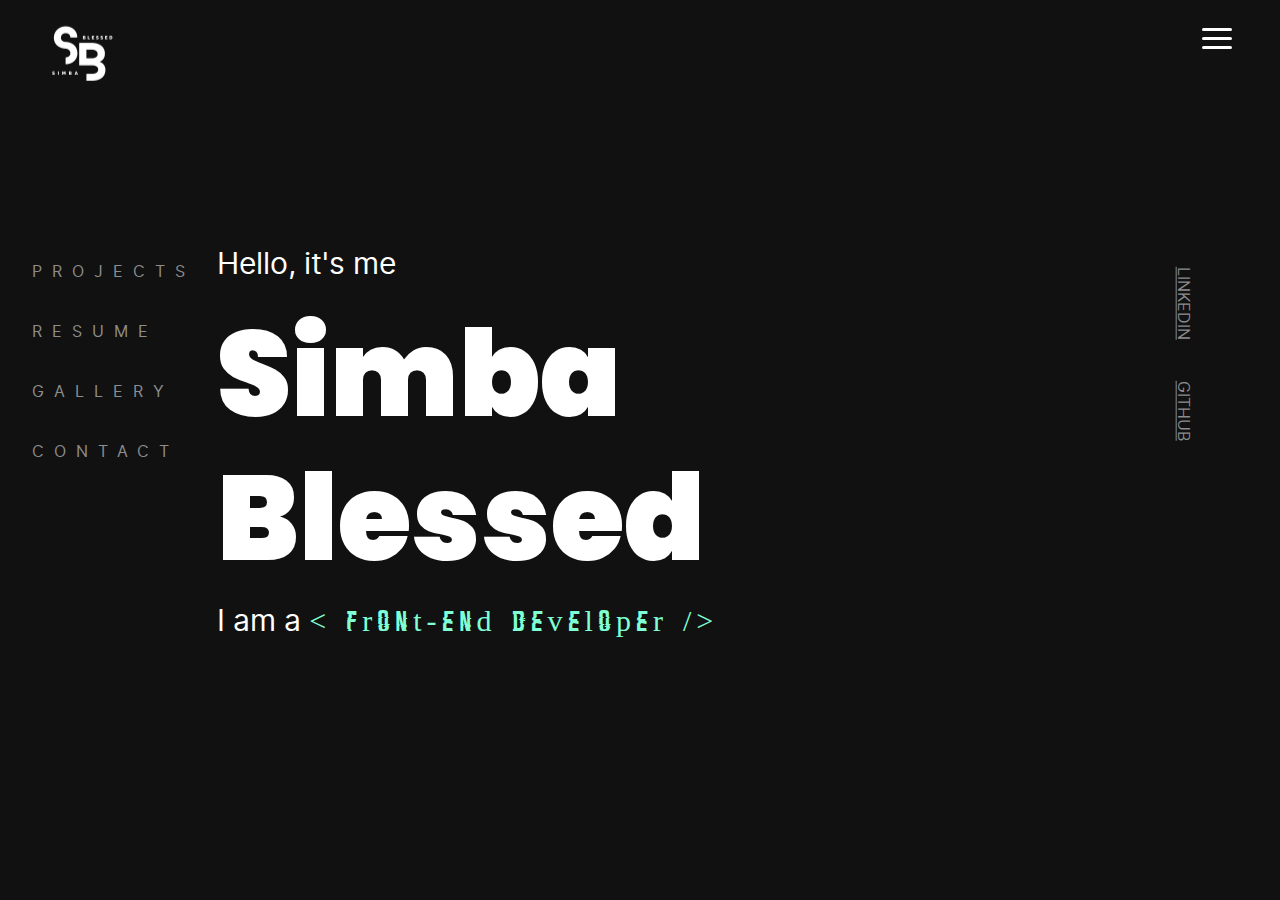
==== index.html @ e40c5028 "new update" ====
<!DOCTYPE html>
<html lang="en">
<head>
    <meta charset="UTF-8">
    <meta http-equiv="X-UA-Compatible" content="IE=edge">
    <meta name="viewport" content="width=device-width, initial-scale=1.0">
    <link rel="stylesheet" href="./assets/css/main.css">
    <link rel="stylesheet" href="./assets/css/breakpoints.css">
    <link rel="stylesheet" href="./assets/css/bootstrap.min.css">
    <link rel="stylesheet" href="./assets/font/Korner/korner.css">
    <link rel="stylesheet" href="./assets/font/Korner/glitch.css">
    <link rel="stylesheet" href="./assets/font/interr/inter.css">
    <link rel="stylesheet" href="./assets/font/SDDEMO/sddemo.css">
    <title>Home</title>
</head>
<header>
   <!-- Nav Starts -->
   <div class="navbar">
    <a href="./index.html" class="brand-title"><img src="./assets/icons/1.png" alt="" class="logo-image"></a>

    <a href="#" class="toggle-button" onclick="openNav()">
        <span class="bar"></span>
        <span class="bar"></span>
        <span class="bar"></span>
    </a>
</div>

<div id="myNav" class="overlay">
    <!-- Button to close the overlay navigation -->
 <a href="javascript:void(0)" class="closebtn" onclick="closeNav()">&times;</a>
    <!-- overlay -->
    <div class="overlay-content">
            <div>
                <a class="active" href="#">HOME</a>
                <a href="./blog.html">BLOG</a>
                <a href="./about.html">ABOUT</a>
                <a href="./resume.html">RESUME</a>
                <a href="./contact.html">CONTACT</a>
            </div>
    </div>
</div>
<!-- Nav Ends -->
</header>
<body>
    <section class="bilboard" id="bilboard">     
        <div class="row">
            <div class="col-lg-2">
                <div class="mynav">
                    <ul>
                        <li><a href="./work.html">PROJECTS</a></li>
                        <li><a href="./resume.html">RESUME</a></li>
                        <li><a href="./gallery.html">GALLERY</a></li>
                        <li><a href="./contact.html">CONTACT</a></li>
                    </ul>
                </div>
            </div>

            <div class="col-lg-8 herotxt-grp">
                <div>
                    <p>Hello, it's me</p>
                    <h1>Simba Blessed</h1>
                    <p>I am a <span> < Front-End Developer /> </span> </p>
                    <div class="hero-icons">
                        <i class="fa-solid fa-envelope"></i>
                    </div>
                </div>
            </div>

            <div class="col-lg-2">
                <div class="social-icons">
                    <li><a href="https://github.com/siembaX/My-Portfolio">LINKEDIN</a></li>
                    <li><a href="https://github.com/siembaX/My-Portfolio">GITHUB</a></li>
                </div>
            </div>


        </div>
    </section>


 <script src="./assets/js/jquery-3.6.3.js"></script>
<script src="./assets/js/mine.js"></script>
</body>
</html>
---- assets/css/main.css ----
@import url("https://fonts.googleapis.com/css?family=Poppins:300,400,500,600,700,800,900&display=swap");
* {
  font-family: "interregular";
}

.div-gaps {
  padding: 50px 0;
}

.sections-gaps {
  padding: 70px 0;
}

.cards-gap {
  padding: 30px 0;
}

.logo-image {
  -o-object-fit: contain;
     object-fit: contain;
  width: 25%;
}

header {
  position: absolute;
  /* The Overlay (background) */
}
header .navbar {
  display: flex;
  width: 100vw;
  justify-content: space-between;
  align-items: center;
  background-color: transparent;
}
header .navbar .brand-title {
  color: rgb(255, 255, 255);
  transform: translateY(35%);
  position: absolute;
  left: 1rem;
}
header .navbar .toggle-button {
  position: absolute;
  top: 1.75rem;
  right: 3rem;
  display: flex;
  flex-direction: column;
  justify-content: space-between;
  width: 30px;
  height: 21px;
}
header .navbar .toggle-button:hover {
  transition: 0.5s;
}
header .navbar .toggle-button .bar {
  height: 3px;
  width: 100%;
  background-color: white;
  border-radius: 10px;
}
header .navbar .navbar-links {
  display: none;
  width: 100%;
}
header .navbar .navbar-links.active {
  display: flex;
}
header .navbar .navbar-links ul {
  display: flex;
  flex-direction: column;
  width: 100%;
  gap: 20px;
  padding: 10px;
}
header .navbar .navbar-links ul li {
  list-style: none;
  text-align: right;
}
header .navbar .navbar-links ul li:hover {
  background-color: gray;
}
header .navbar .navbar-links ul li a {
  color: white;
  text-decoration: none;
}
header .navbar .navbar-links ul li a.active {
  color: aqua;
}
header .overlay {
  /* Height & width depends on how you want to reveal the overlay (see JS below) */
  height: 100%;
  width: 0;
  position: fixed; /* Stay in place */
  z-index: 1; /* Sit on top */
  left: 0;
  top: 0;
  background-color: rgb(0, 0, 0); /* Black fallback color */
  background-color: rgba(0, 0, 0, 0.963); /* Black w/opacity */
  overflow-x: hidden; /* Disable horizontal scroll */
  transition: 0.5s; /* 0.5 second transition effect to slide in or slide down the overlay (height or width, depending on reveal) */
  /* When the height of the screen is less than 450 pixels, change the font-size of the links and position the close button again, so they don't overlap */
}
header .overlay .overlay-content {
  position: relative;
  top: 10%; /* 25% from the top */
  width: 100%; /* 100% width */
  text-align: center; /* Centered text/links */
  margin-top: 30px; /* 30px top margin to avoid conflict with the close button on smaller screens */
}
header .overlay .overlay-content a {
  /* The navigation links inside the overlay */
  padding: 8px;
  text-decoration: none;
  font-size: 70px;
  font-weight: 900;
  color: #818181;
  display: block; /* Display block instead of inline */
  transition: 0.3s; /* Transition effects on hover (color) */
}
header .overlay .overlay-content a:hover {
  color: aquamarine;
}
header .overlay .overlay-content a.focus {
  color: aquamarine;
}
header .overlay .closebtn {
  position: absolute;
  top: -10px;
  right: 45px;
  font-size: 60px;
  color: rgb(141, 141, 141);
  text-decoration: none;
}
@media screen and (max-height: 450px) {
  header .overlay .overlay a {
    font-size: 20px;
  }
  header .overlay .overlay .closebtn {
    font-size: 40px;
    top: 15px;
    right: 35px;
  }
}

.bilboard {
  /* position: relative; */
  background-color: #111;
  color: white;
  align-content: center;
  height: 100vh;
  overflow-x: hidden;
  display: flex;
  flex-direction: column;
  justify-content: center;
}
.bilboard .social-icons {
  display: flex;
  transform: translateY(80%);
  flex-direction: column;
  gap: 90px;
}
.bilboard .social-icons li {
  transform: rotate(90deg);
  list-style: none;
}
.bilboard .social-icons li a {
  color: rgb(141, 141, 141);
}
.bilboard .social-icons li a:hover {
  color: aqua;
  text-decoration: none;
  transition: 0.5s;
  letter-spacing: 1px;
}
.bilboard .herotxt-grp {
  display: flex;
  /* transform: translateY(60%); */
  justify-content: center;
}
.bilboard .herotxt-grp .hero-icons {
  width: 40px;
  display: flex;
  gap: 16px;
  color: aquamarine;
}
.bilboard .herotxt-grp span {
  color: aquamarine;
  letter-spacing: 5px;
  font-family: "sdglitchdemoregular";
}
.bilboard .herotxt-grp p {
  font-size: 30px;
}
.bilboard .herotxt-grp h1 {
  font-size: 120px;
  font-weight: 900;
  font-family: "Poppins", sans-serif;
}
.bilboard .mynav {
  /* transform: translateY(60%); */
}
.bilboard .mynav ul li {
  list-style: none;
}
.bilboard .mynav ul li a {
  text-decoration: none;
  color: rgb(141, 141, 141);
  line-height: 60px;
  letter-spacing: 10px;
}
.bilboard .mynav ul li a.active {
  color: aquamarine;
  font-size: 35px;
  letter-spacing: 0px;
}
.bilboard .mynav ul li a:hover {
  color: aquamarine;
  transition: 0.4s;
  font-size: 35px;
  letter-spacing: 0px;
}
.bilboard .hero-img {
  height: 671px;
}
.bilboard .hero-main {
  display: flex;
  justify-content: end;
}

.about-me {
  background-color: #111;
  padding: 100px;
  height: 100vh;
  display: flex;
  align-items: center;
}
.about-me .items-alll {
  display: flex;
  align-items: end;
}
.about-me h2 {
  font-size: 120px;
  color: white;
  position: absolute;
  align-items: center;
}
.about-me p {
  font-size: 30px;
  color: white;
}
.about-me p span {
  color: aquamarine;
  font-family: "sdglitchdemoregular";
}

.about-me-skills {
  background-color: #111;
  padding: 100px;
  /* height: 100vh; */
  display: flex;
  align-items: center;
}
.about-me-skills .mynav {
  /* transform: translateY(25%); */
  display: flex;
  height: 100%;
  align-items: center;
}
.about-me-skills .mynav ul li {
  list-style: none;
}
.about-me-skills .mynav ul li .btn3 {
  display: flex;
  align-items: center;
  justify-content: center;
  width: 130px;
  height: 45px;
  position: relative;
  top: 20px;
  align-items: center;
  justify-content: center;
  font-weight: bolder;
  background-color: transparent;
  color: white;
  border: 2px solid aquamarine;
  border-radius: 15px;
}
.about-me-skills .mynav ul li .btn3:hover {
  color: black;
  font-weight: bolder;
  background-color: #4BD6C5;
}
.about-me-skills .mynav ul li .btn3 span {
  font-size: 20px;
  font-weight: 700;
}
.about-me-skills .mynav ul li a {
  text-decoration: none;
  color: rgb(141, 141, 141);
  line-height: 60px;
  letter-spacing: 10px;
  /* text-decoration: line-through; */
}
.about-me-skills .mynav ul li a.active {
  color: aquamarine;
  font-size: 35px;
  letter-spacing: 0px;
}
.about-me-skills .mynav ul li a:hover {
  color: rgb(142, 126, 27);
  transition: 0.4s;
  font-size: 35px;
  letter-spacing: 0px;
}
.about-me-skills .brain-img {
  display: flex;
  justify-content: center;
  align-items: center;
}
.about-me-skills .my-aboutimg {
  height: 400px;
}
.about-me-skills .items-alll {
  display: flex;
  align-items: end;
}
.about-me-skills h3 {
  position: absolute;
  color: white;
  width: 45%;
  font-size: 50px;
}
.about-me-skills p {
  font-size: 20px;
  color: white;
  line-height: 30px;
}
.about-me-skills a {
  color: #4BD6C5;
  text-decoration: none;
}

.section-padding {
  background-color: #111;
  padding: 100px;
}

.resume, .resume-all {
  background-color: #111;
  /*  padding: 100px;
      height: 100vh; */
  /* display: flex; */
  align-items: center;
  width: auto;
}
.resume .card, .resume-all .card {
  background-color: #3A3A3A;
  color: white;
  padding: 30px;
  width: 95%;
}
.resume .card span, .resume-all .card span {
  color: aquamarine;
}
.resume .items-alll, .resume-all .items-alll {
  display: flex;
  align-items: end;
}
.resume h2, .resume-all h2 {
  font-size: 120px;
  color: white;
  position: absolute;
  align-items: center;
}
.resume h3, .resume-all h3 {
  font-size: 30px;
  color: white;
}
.resume p, .resume-all p {
  font-size: 30px;
  color: white;
}
.resume p span, .resume-all p span {
  color: aquamarine;
  font-family: "sdglitchdemoregular";
}

.work-section {
  background-color: #111;
  padding: 100px;
  align-items: center;
}
.work-section .btn3 {
  display: flex;
  align-items: center;
  justify-content: center;
  width: 130px;
  height: 45px;
  position: relative;
  top: 80px;
  font-weight: bolder;
  background-color: transparent;
  color: white;
  border: 2px solid aquamarine;
  border-radius: 15px;
  left: 33px;
}
.work-section .btn3:hover {
  color: black;
  font-weight: bolder;
  background-color: #4BD6C5;
}
.work-section .btn3 span {
  font-size: 20px;
  font-weight: 700;
}
.work-section .first-grp {
  margin-bottom: 30px;
}
.work-section .first-grp h4 {
  color: white;
  text-align: center;
}
.work-section .first-grp p {
  color: white;
  text-align: center;
}
.work-section .first-grp .imgs-1 {
  width: 100%;
  height: 100%;
}
.work-section .first-grp .imgs-1:hover {
  background-color: aquamarine;
}
.work-section .projects-nav ul {
  display: flex;
  gap: 25px;
  align-items: center;
  justify-content: center;
}
.work-section .projects-nav ul li a.active {
  color: #4BD6C5;
}
.work-section .items-alll {
  display: flex;
  align-items: end;
}
.work-section li a {
  color: grey;
  list-style: none;
  text-decoration: none;
  font-size: 20px;
}
.work-section li a:hover {
  color: #4BD6C5;
}
.work-section h2 {
  font-size: 120px;
  color: white;
  position: absolute;
  align-items: center;
}
.work-section h3 {
  font-size: 50px;
  color: white;
}
.work-section p {
  font-size: 30px;
  color: white;
}
.work-section p span {
  color: aquamarine;
  font-family: "sdglitchdemoregular";
}
.work-section .sections-gap button {
  position: relative;
  padding: 5px 17px 5px 12px;
  font-weight: 700;
  text-transform: uppercase;
  background-color: transparent;
  border: none;
}
.work-section .gallery-text {
  display: flex;
  flex-direction: column;
  align-items: center;
  justify-content: center;
}
.work-section .genesis-content {
  display: flex;
  padding-top: 10px;
  justify-content: space-between;
}
.work-section .genesis-content a {
  list-style: none;
  text-decoration: none;
  color: gray;
  letter-spacing: 5px;
}
.work-section .genesis-content a:hover {
  color: rgb(142, 126, 27);
  text-decoration: line-through;
}
.work-section .Luigis-content {
  display: flex;
  padding-top: 10px;
  justify-content: center;
}
.work-section .Luigis-content a {
  list-style: none;
  text-decoration: none;
  color: gray;
  letter-spacing: 5px;
}
.work-section .Luigis-content a:hover {
  color: rgb(142, 126, 27);
  text-decoration: line-through;
}
.work-section .Luigis-content a.focus {
  color: rgb(142, 126, 27);
  text-decoration: line-through;
}

.blogs, .blog {
  background-color: #111;
  /*     padding: 100px;
      height: 100vh; */
  /* display: flex; */
  align-items: center;
  width: auto;
}
.blogs .card, .blog .card {
  background-color: #3A3A3A;
  color: white;
  padding: 30px;
  width: 95%;
}
.blogs .card span, .blog .card span {
  color: aquamarine;
  font-family: "sdglitchdemoregular";
}
.blogs .items-alll, .blog .items-alll {
  display: flex;
  align-items: end;
}
.blogs h2, .blog h2 {
  font-size: 120px;
  color: white;
  position: absolute;
  align-items: center;
}
.blogs h3, .blog h3 {
  font-size: 30px;
  color: white;
}
.blogs p, .blog p {
  font-size: 30px;
  color: white;
}
.blogs p span, .blog p span {
  color: aquamarine;
  font-family: "sdglitchdemoregular";
}

.contact-form {
  background-color: #111;
  padding: 120px;
}
.contact-form .mynav {
  display: flex;
  height: 100%;
  align-items: center;
}
.contact-form .mynav ul li {
  list-style: none;
}
.contact-form .mynav ul li a {
  text-decoration: none;
  color: rgb(141, 141, 141);
  line-height: 60px;
  letter-spacing: 10px;
  /* text-decoration: line-through; */
}
.contact-form .mynav ul li a.active {
  color: aquamarine;
  font-size: 35px;
  letter-spacing: 0px;
}
.contact-form .mynav ul li a:hover {
  color: rgb(142, 126, 27);
  transition: 0.4s;
  font-size: 35px;
  letter-spacing: 0px;
}
.contact-form .items-alll h3 li {
  list-style: none;
}
.contact-form .items-alll h3 li a {
  color: white;
  text-decoration: none;
}
.contact-form .items-alll h3 li a:hover {
  color: aquamarine;
}
.contact-form .div-gaps {
  margin-bottom: 5px;
}
.contact-form input[type=text], .contact-form select {
  width: 100%;
  padding: 12px 20px;
  margin: 10px 0;
  font-size: larger;
  display: inline-block;
  border: none;
  background-color: #3A3A3A;
  color: white;
  border-radius: 15px;
  box-sizing: border-box;
}
.contact-form textarea {
  border: none;
  background-color: #3A3A3A;
  color: white;
  font-size: larger;
  border-radius: 15px;
  box-sizing: border-box;
  display: inline-block;
  padding: 12px 20px;
  margin: 8px 0;
  width: 100%;
  height: 150px;
}
.contact-form .btn3 {
  display: flex;
  align-items: center;
  justify-content: center;
  width: 130px;
  height: 45px;
  position: relative;
  top: 20px;
  align-items: center;
  justify-content: center;
  font-weight: bolder;
  background-color: transparent;
  color: white;
  border: 2px solid aquamarine;
  border-radius: 15px;
}
.contact-form .btn3:hover {
  color: black;
  font-weight: bolder;
  background-color: #4BD6C5;
}
.contact-form .btn3 span {
  font-size: 20px;
  font-weight: 700;
}

.footer-section {
  background-color: #252525;
  text-align: center;
  display: flex;
  align-content: center;
  justify-content: center;
  padding: 50px;
}
.footer-section .brand-title {
  font-family: "korner_deli_nfregular";
  font-size: 30px;
}
.footer-section p {
  color: white;
}
.footer-section .footer-icons {
  display: flex;
  gap: 10px;
  justify-content: center;
}
.footer-section .footer-icons .icon1 {
  width: 30px;
}

.services-section {
  padding: 120px;
  background-color: #111;
}
.services-section .card {
  background-color: #3A3A3A;
  color: white;
  text-align: center;
  border: none;
}
.services-section .card h4 {
  font-weight: 900;
  color: #4BD6C5;
}
.services-section .card-header {
  border: none;
}
.services-section .card-header .brushimg {
  width: 90px;
}

.gallery-section {
  background-color: #111;
  padding: 120px;
  color: white;
  width: 100vw;
  height: 100vh;
}
.gallery-section .gomb_set {
  display: flex;
  flex-direction: column;
  gap: 18px;
}
.gallery-section .mynav {
  display: flex;
  height: 100%;
  align-items: center;
}
.gallery-section .mynav ul li {
  list-style: none;
}
.gallery-section .mynav ul li a {
  text-decoration: none;
  color: rgb(141, 141, 141);
  line-height: 60px;
  letter-spacing: 10px;
  /* text-decoration: line-through; */
}
.gallery-section .mynav ul li a.active {
  color: aquamarine;
  font-size: 35px;
  letter-spacing: 0px;
}
.gallery-section .mynav ul li a:hover {
  color: rgb(142, 126, 27);
  transition: 0.4s;
  font-size: 35px;
  letter-spacing: 0px;
}

.work-section {
  background-color: #111;
  width: 100vw;
  height: 100vh;
}
.work-section .mynav {
  transform: translateY(25%);
}
.work-section .mynav ul li {
  list-style: none;
}
.work-section .mynav ul li .btn3 {
  display: flex;
  align-items: center;
  justify-content: center;
  width: 130px;
  height: 45px;
  position: relative;
  top: 20px;
  align-items: center;
  justify-content: center;
  font-weight: bolder;
  background-color: transparent;
  color: white;
  border: 2px solid aquamarine;
  border-radius: 15px;
}
.work-section .mynav ul li .btn3:hover {
  color: black;
  font-weight: bolder;
  background-color: #4BD6C5;
}
.work-section .mynav ul li .btn3 span {
  font-size: 20px;
  font-weight: 700;
}
.work-section .mynav ul li a {
  text-decoration: none;
  color: rgb(141, 141, 141);
  line-height: 60px;
  letter-spacing: 10px;
  /* text-decoration: line-through; */
}
.work-section .mynav ul li a.active {
  color: aquamarine;
  font-size: 35px;
  letter-spacing: 0px;
}
.work-section .mynav ul li a:hover {
  color: rgb(142, 126, 27);
  transition: 0.4s;
  font-size: 35px;
  letter-spacing: 0px;
}

.bilboard-blog {
  background-color: #111;
  width: 100vw;
  height: 100vh;
  padding: 100px;
}
.bilboard-blog .mynav {
  display: flex;
  height: 100%;
  transform: translateY(40%);
}
.bilboard-blog .mynav ul li {
  list-style: none;
}
.bilboard-blog .mynav ul li a {
  text-decoration: none;
  color: rgb(141, 141, 141);
  line-height: 60px;
  letter-spacing: 10px;
}
.bilboard-blog .mynav ul li a.active {
  color: aquamarine;
  font-size: 35px;
  letter-spacing: 0px;
}
.bilboard-blog .mynav ul li a:hover {
  color: aquamarine;
  transition: 0.4s;
  font-size: 35px;
  letter-spacing: 0px;
}/*# sourceMappingURL=main.css.map */
---- assets/css/breakpoints.css ----
/* For Tablet View */
@media screen and (min-device-width: 768px) and (max-device-width: 1024px) {
  .bilboard {
    background-color: rgb(56, 107, 90);
  }
  .bilboard .herotxt-grp h1 {
    font-size: 30px;
  }
}
/* For Mobile Portrait View */
@media screen and (max-device-width: 480px) and (orientation: portrait) {
  .bilboard {
    background-color: rgb(8, 0, 255);
  }
}
/* For Mobile Landscape View */
@media screen and (max-device-width: 640px) and (orientation: landscape) {
  .bilboard {
    background-color: rgb(170, 163, 105);
  }
}
/* For Mobile Phones Portrait or Landscape View */
@media screen and (max-device-width: 640px) {
  .bilboard {
    background-color: rgb(43, 0, 255);
  }
}
/* For iPhone 4 Portrait or Landscape View */
@media screen and (min-device-width: 320px) and (-webkit-min-device-pixel-ratio: 2) {
  header .overlay .overlay-content a {
    font-size: 45px;
  }
  .bilboard {
    overflow-y: hidden;
  }
  .bilboard .mynav {
    display: none;
  }
  .bilboard .social-icons {
    display: flex;
    flex-direction: row;
    transform: translateY(0);
    transform: translateX(12%);
    gap: 145px;
  }
  .bilboard .social-icons li {
    transform: rotate(0deg);
    display: flex;
  }
  .bilboard .social-icons li a {
    text-decoration: none;
    list-style: none;
  }
  .bilboard .herotxt-grp {
    display: flex;
    align-items: center;
    transform: translateX(12%);
  }
  .bilboard .herotxt-grp h1 {
    font-size: 70px;
  }
}
/* For iPhone 5 Portrait or Landscape View */
@media (device-height: 568px) and (device-width: 320px) and (-webkit-min-device-pixel-ratio: 2) {
  .bilboard {
    background-color: red;
  }
}
/* For iPhone 6 and 6 plus Portrait or Landscape View */
@media (min-device-height: 667px) and (min-device-width: 375px) and (-webkit-min-device-pixel-ratio: 3) {
  header .overlay .overlay-content a {
    font-size: 45px;
  }
  .bilboard {
    overflow-y: hidden;
  }
  .bilboard .mynav {
    display: none;
  }
  .bilboard .social-icons {
    display: flex;
    flex-direction: row;
    transform: translateY(0);
    transform: translateX(12%);
    gap: 145px;
  }
  .bilboard .social-icons li {
    transform: rotate(0deg);
    display: flex;
  }
  .bilboard .social-icons li a {
    text-decoration: none;
    list-style: none;
  }
  .bilboard .herotxt-grp {
    display: flex;
    align-items: center;
    transform: translateX(12%);
  }
  .bilboard .herotxt-grp h1 {
    font-size: 70px;
  }
}/*# sourceMappingURL=breakpoints.css.map */
---- assets/font/Korner/korner.css ----
/*! Generated by Font Squirrel (https://www.fontsquirrel.com) on March 7, 2023 */



@font-face {
    font-family: 'korner_deli_nfregular';
    src: url('kornerdelinf-webfont.woff2') format('woff2'),
         url('kornerdelinf-webfont.woff') format('woff');
    font-weight: normal;
    font-style: normal;

}




@font-face {
    font-family: 'korner_deli_nfregular';
    src: url('kornerdelinf-webfont.woff2') format('woff2'),
         url('kornerdelinf-webfont.woff') format('woff');
    font-weight: normal;
    font-style: normal;

}
---- assets/font/interr/inter.css ----
/*! Generated by Font Squirrel (https://www.fontsquirrel.com) on March 7, 2023 */



@font-face {
    font-family: 'interregular';
    src: url('inter-variablefont_slntwght-webfont.woff2') format('woff2'),
         url('inter-variablefont_slntwght-webfont.woff') format('woff');
    font-weight: normal;
    font-style: normal;

}
---- assets/font/SDDEMO/sddemo.css ----
/*! Generated by Font Squirrel (https://www.fontsquirrel.com) on March 9, 2023 */



@font-face {
    font-family: 'sdglitchdemoregular';
    src: url('sdglitchdemoregular-yzroj-webfont.woff2') format('woff2'),
         url('sdglitchdemoregular-yzroj-webfont.woff') format('woff');
    font-weight: normal;
    font-style: normal;

}
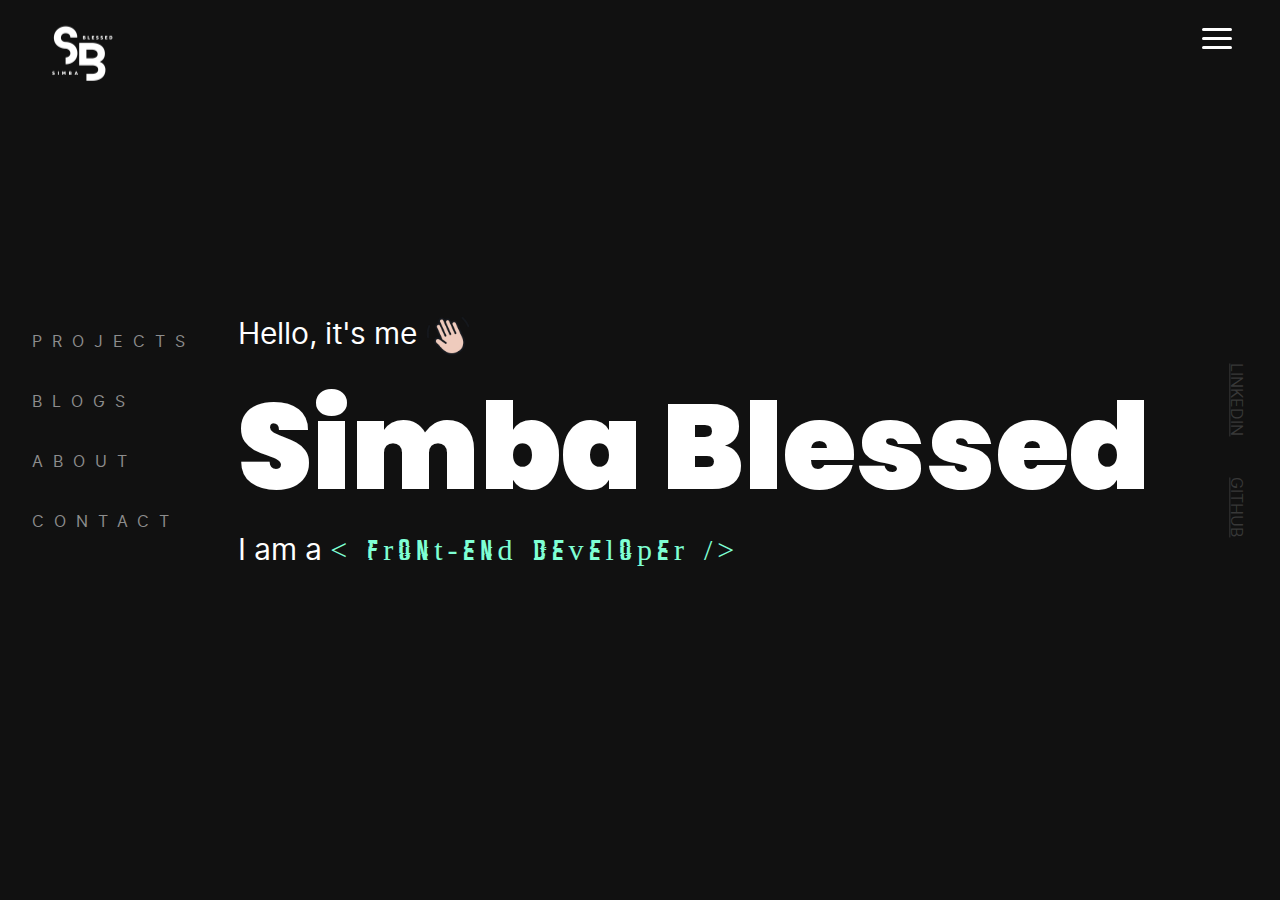
==== commit 0f2b2361: "multiple changes" ====
--- a/index.html
+++ b/index.html
@@ -48,16 +48,16 @@
                 <div class="mynav">
                     <ul>
                         <li><a href="./work.html">PROJECTS</a></li>
-                        <li><a href="./resume.html">RESUME</a></li>
-                        <li><a href="./gallery.html">GALLERY</a></li>
+                        <li><a href="./blog.html">BLOGS</a></li>
+                        <li><a href="./about.html">ABOUT</a></li>
                         <li><a href="./contact.html">CONTACT</a></li>
                     </ul>
                 </div>
             </div>
 
-            <div class="col-lg-8 herotxt-grp">
+            <div class="col-lg-9 herotxt-grp">
                 <div>
-                    <p>Hello, it's me</p>
+                    <p>Hello, it's me <img src="./assets/icons/wave.png" alt="" class="waved-img"></p>
                     <h1>Simba Blessed</h1>
                     <p>I am a <span> < Front-End Developer /> </span> </p>
                     <div class="hero-icons">
@@ -66,7 +66,7 @@
                 </div>
             </div>
 
-            <div class="col-lg-2">
+            <div class="col-lg-1">
                 <div class="social-icons">
                     <li><a href="https://github.com/siembaX/My-Portfolio">LINKEDIN</a></li>
                     <li><a href="https://github.com/siembaX/My-Portfolio">GITHUB</a></li>
--- a/assets/css/main.css
+++ b/assets/css/main.css
@@ -1,10 +1,15 @@
 @import url("https://fonts.googleapis.com/css?family=Poppins:300,400,500,600,700,800,900&display=swap");
 * {
   font-family: "interregular";
+  scroll-behavior: smooth;
 }
 
 .div-gaps {
   padding: 50px 0;
+}
+
+.div-gaps-medium {
+  padding: 25px 0;
 }
 
 .sections-gaps {
@@ -154,7 +159,7 @@
 }
 .bilboard .social-icons {
   display: flex;
-  transform: translateY(80%);
+  transform: translateY(60%);
   flex-direction: column;
   gap: 90px;
 }
@@ -163,7 +168,7 @@
   list-style: none;
 }
 .bilboard .social-icons li a {
-  color: rgb(141, 141, 141);
+  color: rgba(65, 65, 65, 0.817);
 }
 .bilboard .social-icons li a:hover {
   color: aqua;
@@ -176,6 +181,14 @@
   /* transform: translateY(60%); */
   justify-content: center;
 }
+.bilboard .herotxt-grp .waved-img {
+  -o-object-fit: contain;
+     object-fit: contain;
+  width: 5%;
+}
+.bilboard .herotxt-grp .waved-img:hover {
+  rotate: 50deg;
+}
 .bilboard .herotxt-grp .hero-icons {
   width: 40px;
   display: flex;
@@ -183,7 +196,7 @@
   color: aquamarine;
 }
 .bilboard .herotxt-grp span {
-  color: aquamarine;
+  color: #7fffd4;
   letter-spacing: 5px;
   font-family: "sdglitchdemoregular";
 }
@@ -258,6 +271,12 @@
   /* height: 100vh; */
   display: flex;
   align-items: center;
+}
+.about-me-skills .all-all {
+  display: flex;
+  flex-direction: column;
+  height: 100%;
+  padding-bottom: 90px;
 }
 .about-me-skills .mynav {
   /* transform: translateY(25%); */
@@ -402,7 +421,6 @@
   color: white;
   border: 2px solid aquamarine;
   border-radius: 15px;
-  left: 33px;
 }
 .work-section .btn3:hover {
   color: black;
@@ -430,15 +448,6 @@
 }
 .work-section .first-grp .imgs-1:hover {
   background-color: aquamarine;
-}
-.work-section .projects-nav ul {
-  display: flex;
-  gap: 25px;
-  align-items: center;
-  justify-content: center;
-}
-.work-section .projects-nav ul li a.active {
-  color: #4BD6C5;
 }
 .work-section .items-alll {
   display: flex;
@@ -520,55 +529,13 @@
   text-decoration: line-through;
 }
 
-.blogs, .blog {
-  background-color: #111;
-  /*     padding: 100px;
-      height: 100vh; */
-  /* display: flex; */
-  align-items: center;
-  width: auto;
-}
-.blogs .card, .blog .card {
-  background-color: #3A3A3A;
-  color: white;
-  padding: 30px;
-  width: 95%;
-}
-.blogs .card span, .blog .card span {
-  color: aquamarine;
-  font-family: "sdglitchdemoregular";
-}
-.blogs .items-alll, .blog .items-alll {
-  display: flex;
-  align-items: end;
-}
-.blogs h2, .blog h2 {
-  font-size: 120px;
-  color: white;
-  position: absolute;
-  align-items: center;
-}
-.blogs h3, .blog h3 {
-  font-size: 30px;
-  color: white;
-}
-.blogs p, .blog p {
-  font-size: 30px;
-  color: white;
-}
-.blogs p span, .blog p span {
-  color: aquamarine;
-  font-family: "sdglitchdemoregular";
-}
-
 .contact-form {
   background-color: #111;
   padding: 120px;
 }
 .contact-form .mynav {
   display: flex;
-  height: 100%;
-  align-items: center;
+  transform: translateY(25%);
 }
 .contact-form .mynav ul li {
   list-style: none;
@@ -578,6 +545,7 @@
   color: rgb(141, 141, 141);
   line-height: 60px;
   letter-spacing: 10px;
+  font-size: 15px;
   /* text-decoration: line-through; */
 }
 .contact-form .mynav ul li a.active {
@@ -604,7 +572,7 @@
 .contact-form .div-gaps {
   margin-bottom: 5px;
 }
-.contact-form input[type=text], .contact-form select {
+.contact-form input, .contact-form select {
   width: 100%;
   padding: 12px 20px;
   margin: 10px 0;
@@ -743,9 +711,11 @@
   background-color: #111;
   width: 100vw;
   height: 100vh;
+  overflow-y: scroll;
 }
 .work-section .mynav {
   transform: translateY(25%);
+  position: fixed;
 }
 .work-section .mynav ul li {
   list-style: none;
@@ -780,6 +750,7 @@
   color: rgb(141, 141, 141);
   line-height: 60px;
   letter-spacing: 10px;
+  font-size: 15px;
   /* text-decoration: line-through; */
 }
 .work-section .mynav ul li a.active {
@@ -803,13 +774,14 @@
 .bilboard-blog .mynav {
   display: flex;
   height: 100%;
-  transform: translateY(40%);
+  transform: translateY(25%);
 }
 .bilboard-blog .mynav ul li {
   list-style: none;
 }
 .bilboard-blog .mynav ul li a {
   text-decoration: none;
+  font-size: 15px;
   color: rgb(141, 141, 141);
   line-height: 60px;
   letter-spacing: 10px;
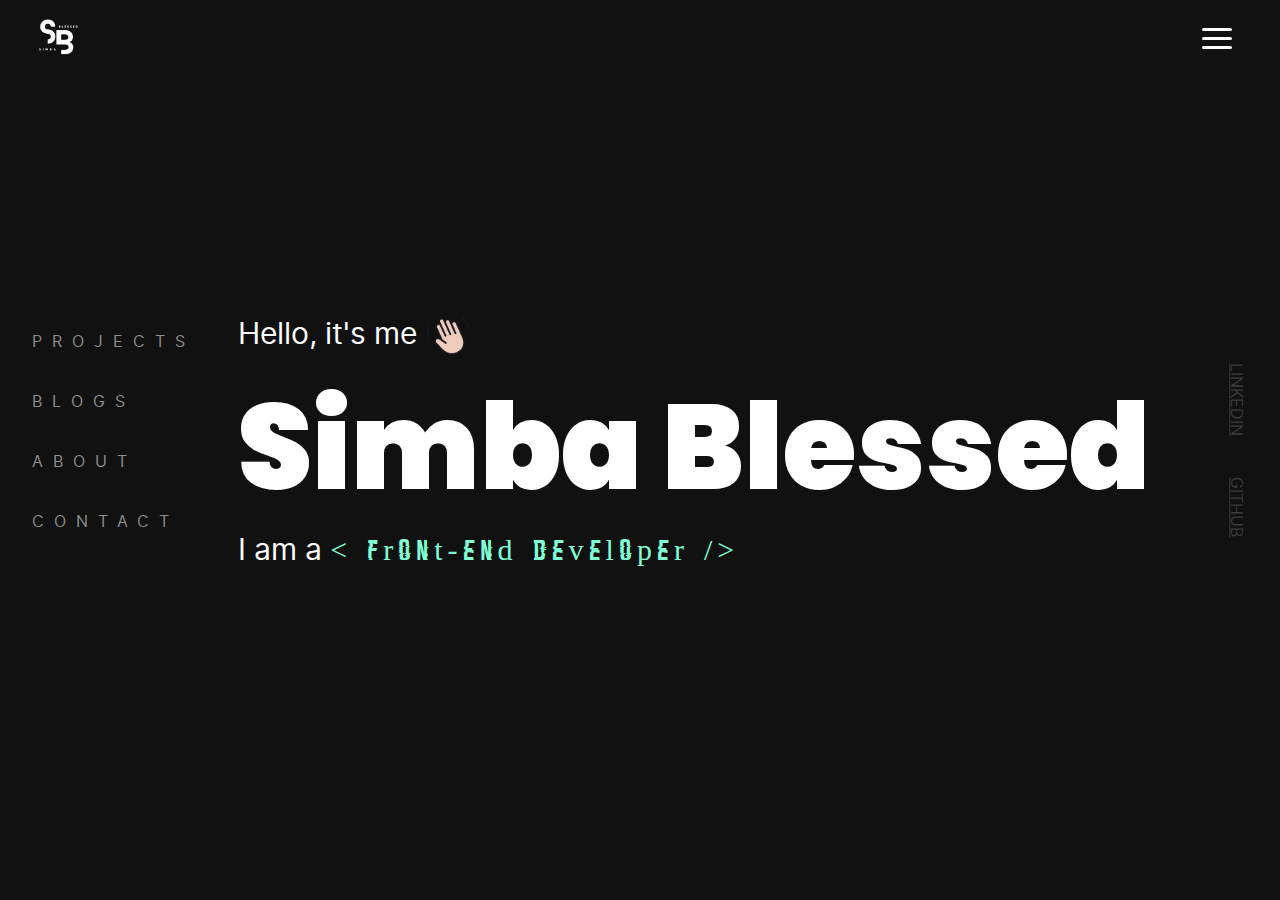
==== commit f69aa77b: "Finalized Media Queries on Mobile Device" ====
--- a/index.html
+++ b/index.html
@@ -31,10 +31,10 @@
     <!-- overlay -->
     <div class="overlay-content">
             <div>
-                <a class="active" href="#">HOME</a>
-                <a href="./blog.html">BLOG</a>
-                <a href="./about.html">ABOUT</a>
-                <a href="./resume.html">RESUME</a>
+                <a class="active" href="./index.html">HOME</a>
+                <a href="./work.html">PROJECTS</a>
+                <a href="./blog.html">BLOGS</a>
+                <a href="./gallery.html">GALLERY</a>
                 <a href="./contact.html">CONTACT</a>
             </div>
     </div>
@@ -68,8 +68,8 @@
 
             <div class="col-lg-1">
                 <div class="social-icons">
-                    <li><a href="https://github.com/siembaX/My-Portfolio">LINKEDIN</a></li>
-                    <li><a href="https://github.com/siembaX/My-Portfolio">GITHUB</a></li>
+                    <li><a target="_blank" href="https://www.linkedin.com/in/siemba/">LINKEDIN</a></li>
+                    <li><a target="_blank" href="https://github.com/siembaX/">GITHUB</a></li>
                 </div>
             </div>
 
--- a/assets/css/main.css
+++ b/assets/css/main.css
@@ -36,6 +36,11 @@
   justify-content: space-between;
   align-items: center;
   background-color: transparent;
+}
+header .navbar .logo-image {
+  -o-object-fit: contain;
+     object-fit: contain;
+  width: 80px;
 }
 header .navbar .brand-title {
   color: rgb(255, 255, 255);
@@ -168,7 +173,7 @@
   list-style: none;
 }
 .bilboard .social-icons li a {
-  color: rgba(65, 65, 65, 0.817);
+  color: rgba(70, 70, 70, 0.817);
 }
 .bilboard .social-icons li a:hover {
   color: aqua;
--- a/assets/css/breakpoints.css
+++ b/assets/css/breakpoints.css
@@ -1,103 +1,78 @@
-/* For Tablet View */
-@media screen and (min-device-width: 768px) and (max-device-width: 1024px) {
+@media screen and (max-width: 567px) {
   .bilboard {
-    background-color: rgb(56, 107, 90);
-  }
-  .bilboard .herotxt-grp h1 {
-    font-size: 30px;
-  }
-}
-/* For Mobile Portrait View */
-@media screen and (max-device-width: 480px) and (orientation: portrait) {
-  .bilboard {
-    background-color: rgb(8, 0, 255);
-  }
-}
-/* For Mobile Landscape View */
-@media screen and (max-device-width: 640px) and (orientation: landscape) {
-  .bilboard {
-    background-color: rgb(170, 163, 105);
-  }
-}
-/* For Mobile Phones Portrait or Landscape View */
-@media screen and (max-device-width: 640px) {
-  .bilboard {
-    background-color: rgb(43, 0, 255);
-  }
-}
-/* For iPhone 4 Portrait or Landscape View */
-@media screen and (min-device-width: 320px) and (-webkit-min-device-pixel-ratio: 2) {
-  header .overlay .overlay-content a {
-    font-size: 45px;
-  }
-  .bilboard {
-    overflow-y: hidden;
+    text-align: center;
   }
   .bilboard .mynav {
     display: none;
   }
-  .bilboard .social-icons {
-    display: flex;
-    flex-direction: row;
-    transform: translateY(0);
-    transform: translateX(12%);
-    gap: 145px;
-  }
-  .bilboard .social-icons li {
-    transform: rotate(0deg);
-    display: flex;
-  }
-  .bilboard .social-icons li a {
-    text-decoration: none;
-    list-style: none;
-  }
-  .bilboard .herotxt-grp {
-    display: flex;
-    align-items: center;
-    transform: translateX(12%);
+  .bilboard .herotxt-grp .waved-img {
+    -o-object-fit: contain;
+       object-fit: contain;
+    width: 30px;
   }
   .bilboard .herotxt-grp h1 {
     font-size: 70px;
   }
-}
-/* For iPhone 5 Portrait or Landscape View */
-@media (device-height: 568px) and (device-width: 320px) and (-webkit-min-device-pixel-ratio: 2) {
-  .bilboard {
-    background-color: red;
+  .bilboard .herotxt-grp p {
+    font-size: 30px;
   }
-}
-/* For iPhone 6 and 6 plus Portrait or Landscape View */
-@media (min-device-height: 667px) and (min-device-width: 375px) and (-webkit-min-device-pixel-ratio: 3) {
-  header .overlay .overlay-content a {
-    font-size: 45px;
+  .bilboard .social-icons {
+    flex-direction: row;
+    justify-content: center;
   }
-  .bilboard {
-    overflow-y: hidden;
+  .bilboard .social-icons li {
+    transform: rotate(0);
   }
-  .bilboard .mynav {
+  .work-section .div-gaps-medium {
+    padding: 8px 0;
+  }
+  .work-section .mynav {
     display: none;
   }
-  .bilboard .social-icons {
-    display: flex;
-    flex-direction: row;
-    transform: translateY(0);
-    transform: translateX(12%);
-    gap: 145px;
+  .work-section .genesis-content {
+    flex-direction: column;
+    text-align: center;
   }
-  .bilboard .social-icons li {
-    transform: rotate(0deg);
-    display: flex;
+  header .overlay .overlay-content a {
+    font-size: 40px;
   }
-  .bilboard .social-icons li a {
-    text-decoration: none;
-    list-style: none;
+  header .overlay .overlay-content .closebtn {
+    font-size: 40px;
+    top: 15px;
+    right: 35px;
   }
-  .bilboard .herotxt-grp {
-    display: flex;
-    align-items: center;
-    transform: translateX(12%);
+  .about-me-skills .mynav {
+    display: none;
   }
-  .bilboard .herotxt-grp h1 {
-    font-size: 70px;
+  .about-me-skills .all-all p {
+    width: 150%;
+    text-align: center;
+    color: rgb(146, 146, 146);
+    transform: translateX(-15%);
+  }
+  .about-me-skills .all-all .items-alll {
+    padding-top: 140px;
+  }
+  .about-me-skills .all-all .items-alll .simz {
+    display: none;
+  }
+  .about-me-skills .all-all .items-alll h3 {
+    font-size: 23px;
+    width: 69%;
+    transform: translateX(-15%);
+    text-align: center;
+    font-weight: 800;
+  }
+  .about-me-skills .all-all .items-alll h3 span {
+    background-color: rgba(0, 255, 255, 0.303);
+  }
+  .contact-form {
+    padding: 50px;
+  }
+  .contact-form .mynav {
+    display: none;
+  }
+  .contact-form form {
+    padding-top: 100px;
   }
 }/*# sourceMappingURL=breakpoints.css.map */